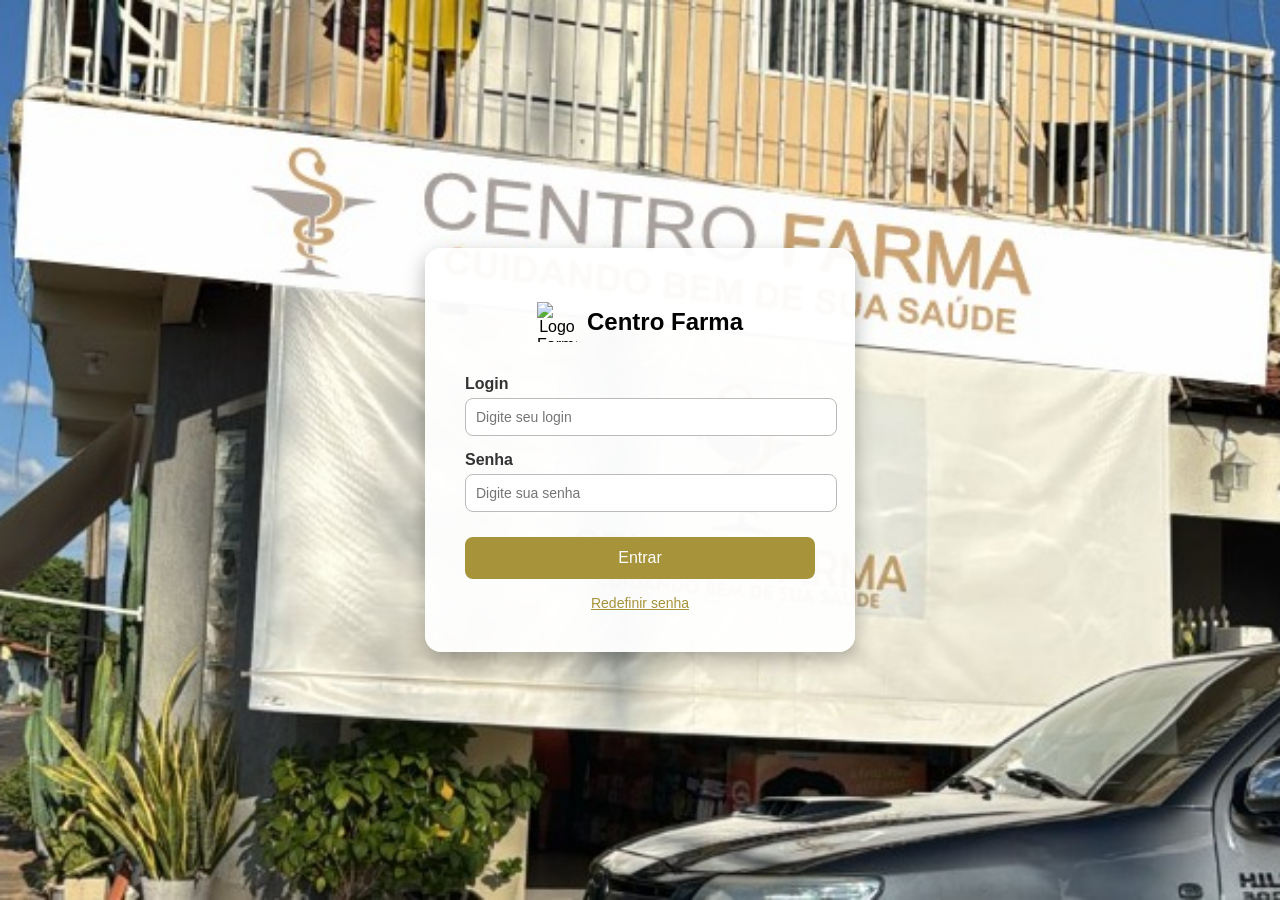
==== login.html @ 8c8e06a9 "Primeira versão do portfólio em HTML" ====
<!DOCTYPE html>
<html lang="pt-BR">
<head>
  <meta charset="UTF-8">
  <title>Login - Centro Farma</title>
  <link rel="stylesheet" href="login.css">
</head>
<body>
  <div class="login-container">
  <div class="login-card">
  <div class="logo-title">
    <img src="farmacialogo.png" alt="Logo Farmácia" class="logo">
    <h2>Centro Farma</h2>
  </div>
  <form>
    <div class="form-group">
      <label for="usuario">Login</label>
      <input type="text" id="usuario" placeholder="Digite seu login" maxlength="15">
    </div>
    <div class="form-group">
      <label for="senha">Senha</label>
      <input type="password" id="senha" placeholder="Digite sua senha" maxlength="20">
    </div>
    <button type="submit" class="btn-login">Entrar</button>
    <button type="button" class="btn-reset">Redefinir senha</button>
  </form>
</div>
  </div>
</body>
</html>
---- login.css ----
/* Fundo com imagem */
body {
  margin: 0;
  height: 100vh;
  font-family: Poppins, sans-serif;
  background: url("centrofarma.png.jpeg") no-repeat center center fixed;
  background-size: cover;
  display: flex;
  justify-content: center;
  align-items: center;
}

/* Card centralizado */
.login-card {
  background: rgba(255, 255, 255, 0.95);
  border-radius: 16px;
  box-shadow: 0 8px 20px rgba(0,0,0,0.3);
  padding: 40px;
  width: 350px;
  text-align: center;
}

/* Logo + título */
.logo-title {
  display: flex;
  align-items: center;
  justify-content: center;
  gap: 10px; /* espaço entre logo e texto */
  margin-bottom: 20px;
}

.logo {
  width: 40px; /* ajuste conforme sua imagem */
  height: 40px;
}

/* Campos */
.form-group {
  margin-bottom: 15px;
  text-align: left;
}

.form-group label {
  display: block;
  margin-bottom: 5px;
  font-weight: bold;
  color: #333;
}

.form-group input {
  width: 100%;
  padding: 10px;
  border: 1px solid #bbb;
  border-radius: 8px;
  font-size: 14px;
}

/* Botões */
.btn-login {
  background: #a79339;
  color: #fff;
  border: none;
  padding: 12px;
  border-radius: 8px;
  width: 100%;
  font-size: 16px;
  cursor: pointer;
  margin-top: 10px;
}

.btn-login:hover {
  background: #1b5e20;
}

.btn-reset {
  background: transparent;
  color: #a79339;
  border: none;
  margin-top: 15px;
  cursor: pointer;
  font-size: 14px;
  text-decoration: underline;
}
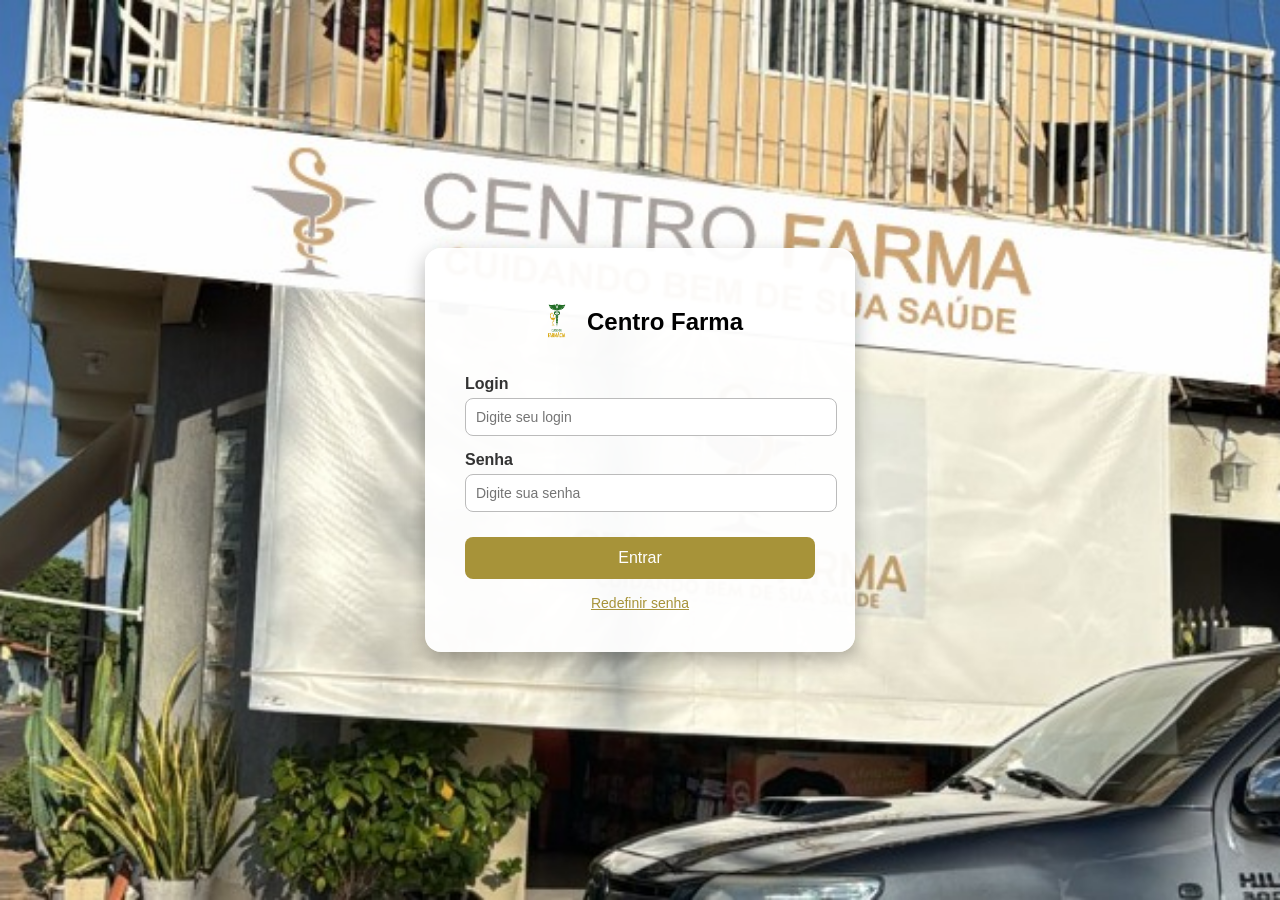
==== commit 9ff6ed2d: "Atualizei código para incluir imagem farmacialogo - Copia.png" ====
--- a/login.html
+++ b/login.html
@@ -9,7 +9,7 @@
   <div class="login-container">
   <div class="login-card">
   <div class="logo-title">
-    <img src="farmacialogo.png" alt="Logo Farmácia" class="logo">
+    <img src="farmacialogo - Copia.png" alt="Logo Farmácia" class="logo">
     <h2>Centro Farma</h2>
   </div>
   <form>
